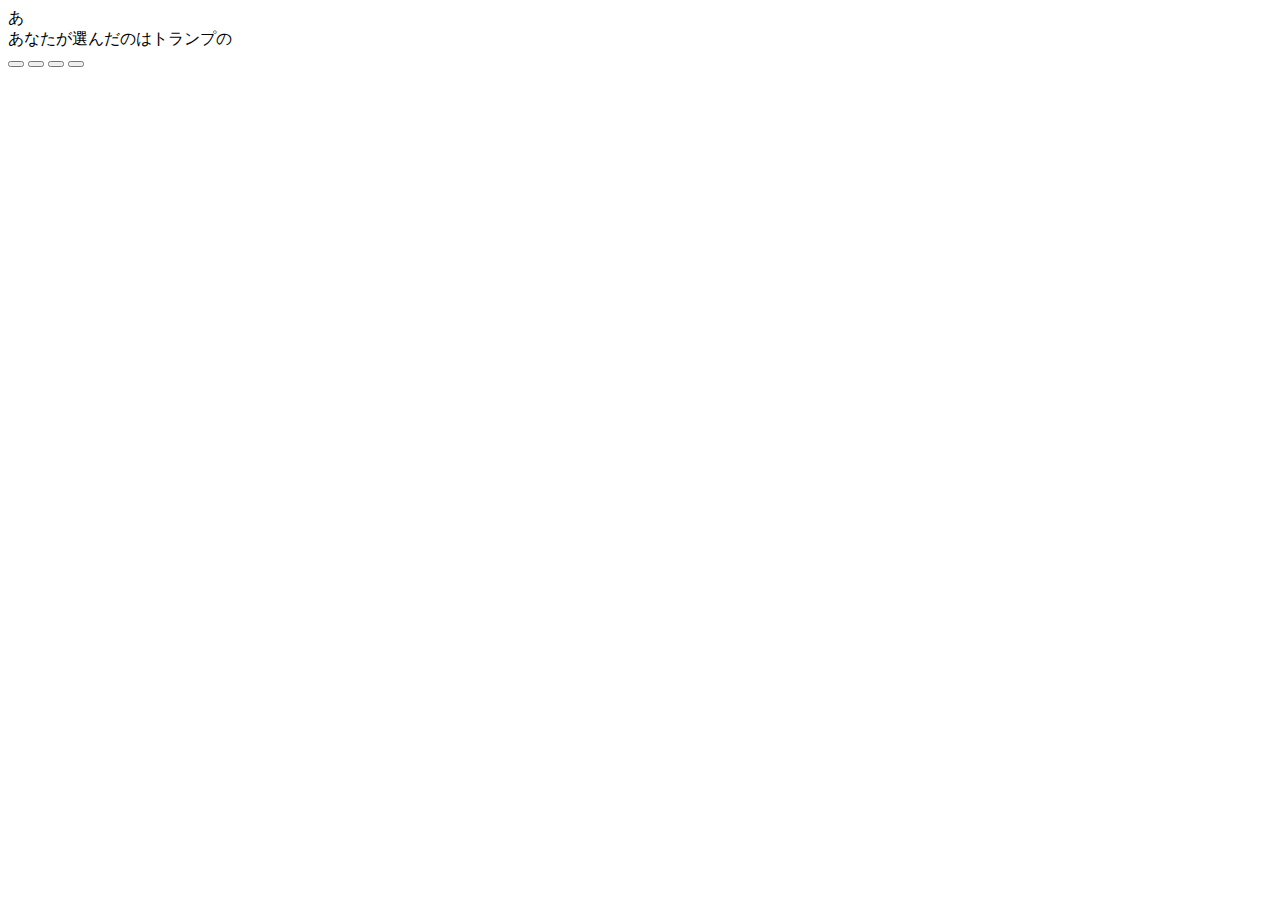
==== game.html @ 840556b1 "Create game.html" ====
<!DOCTYPE html>
<html lang="ja">
<head>
    <meta charset="UTF-8">
    <title>iPhoneマジック「トランプの謎」 - 本編</title>
    <meta name="viewport" content="width=device-width, initial-scale=1.0">
    <link rel="stylesheet" href="style.css">
</head>
<body>
    <div id="scroll-container">
        <div class="text-section">あ</div>
        <div class="text-section">あなたが選んだのはトランプの</div>
        <div class="text-section" id="card-display"></div>
    </div>

    <!-- 透明なボタン：トランプのマーク -->
    <button class="invisible-button" id="spade"></button>
    <button class="invisible-button" id="heart"></button>
    <button class="invisible-button" id="club"></button>
    <button class="invisible-button" id="diamond"></button>

    <!-- 透明なボタン：トランプの数字 -->
    <div id="number-buttons">
        <!-- 数字ボタンはJavaScriptで動的に生成します -->
    </div>

    <script src="game.js"></script>
</body>
</html>
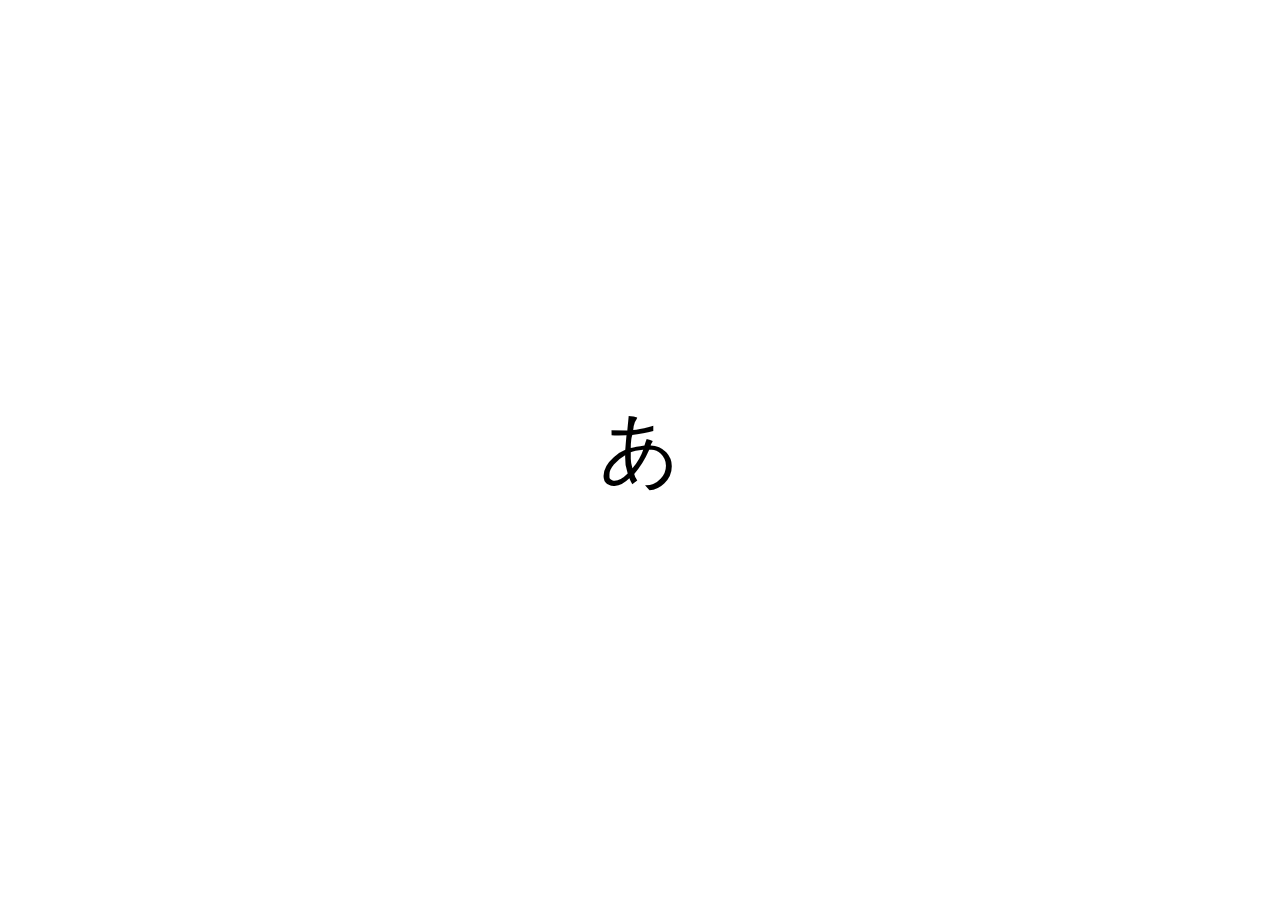
==== commit 3a2cfda8: "Update game.html" ====
--- a/game.html
+++ b/game.html
@@ -8,8 +8,22 @@
 </head>
 <body>
     <div id="scroll-container">
+        <!-- 一文字ずつ表示 -->
         <div class="text-section">あ</div>
-        <div class="text-section">あなたが選んだのはトランプの</div>
+        <div class="text-section">な</div>
+        <div class="text-section">た</div>
+        <div class="text-section">が</div>
+        <div class="text-section">選</div>
+        <div class="text-section">ん</div>
+        <div class="text-section">だ</div>
+        <div class="text-section">の</div>
+        <div class="text-section">は</div>
+        <div class="text-section">ト</div>
+        <div class="text-section">ラ</div>
+        <div class="text-section">ン</div>
+        <div class="text-section">プ</div>
+        <div class="text-section">の</div>
+        <!-- カード表示 -->
         <div class="text-section" id="card-display"></div>
     </div>
 
--- a/style.css
+++ b/style.css
@@ -0,0 +1,123 @@
+/* 共通のスタイル */
+body {
+    margin: 0;
+    overflow-x: scroll;
+    -webkit-overflow-scrolling: touch;
+    font-family: sans-serif;
+}
+
+#scroll-container {
+    display: flex;
+    width: 300vw; /* スクロール可能な幅を確保 */
+}
+
+.text-section {
+    flex: 0 0 100vw;
+    display: flex;
+    justify-content: center;
+    align-items: center;
+    font-size: 5em;
+    height: 100vh;
+    text-align: center;
+}
+
+#card-display {
+    font-size: 2em;
+}
+
+/* トップページのスタイル */
+.top-container {
+    display: flex;
+    flex-direction: column;
+    justify-content: center;
+    align-items: center;
+    height: 100vh;
+}
+
+.main-button {
+    font-size: 2em;
+    padding: 20px 40px;
+    margin: 20px;
+    cursor: pointer;
+}
+
+/* 透明なボタン */
+.invisible-button {
+    position: absolute;
+    width: 50px;
+    height: 50px;
+    background: transparent;
+    border: none;
+    padding: 0;
+}
+
+#spade {
+    top: 0;
+    left: 0;
+}
+
+#heart {
+    top: 0;
+    right: 0;
+}
+
+#club {
+    bottom: 0;
+    left: 0;
+}
+
+#diamond {
+    bottom: 0;
+    right: 0;
+}
+
+#number-buttons {
+    display: none;
+}
+
+.number-button {
+    position: absolute;
+    width: 50px;
+    height: 50px;
+    background: transparent;
+    border: none;
+    padding: 0;
+}
+
+/* 練習用モードのボタン */
+.visible-button {
+    position: absolute;
+    width: 50px;
+    height: 50px;
+    border: none;
+    opacity: 0.5;
+    padding: 0;
+}
+
+.visible-button#spade {
+    background-color: black;
+}
+
+.visible-button#heart {
+    background-color: red;
+}
+
+.visible-button#club {
+    background-color: green;
+}
+
+.visible-button#diamond {
+    background-color: blue;
+}
+
+.visible-number-button {
+    position: absolute;
+    width: 50px;
+    height: 50px;
+    border: none;
+    background-color: orange;
+    opacity: 0.5;
+    padding: 0;
+    font-size: 1em;
+    color: white;
+}
